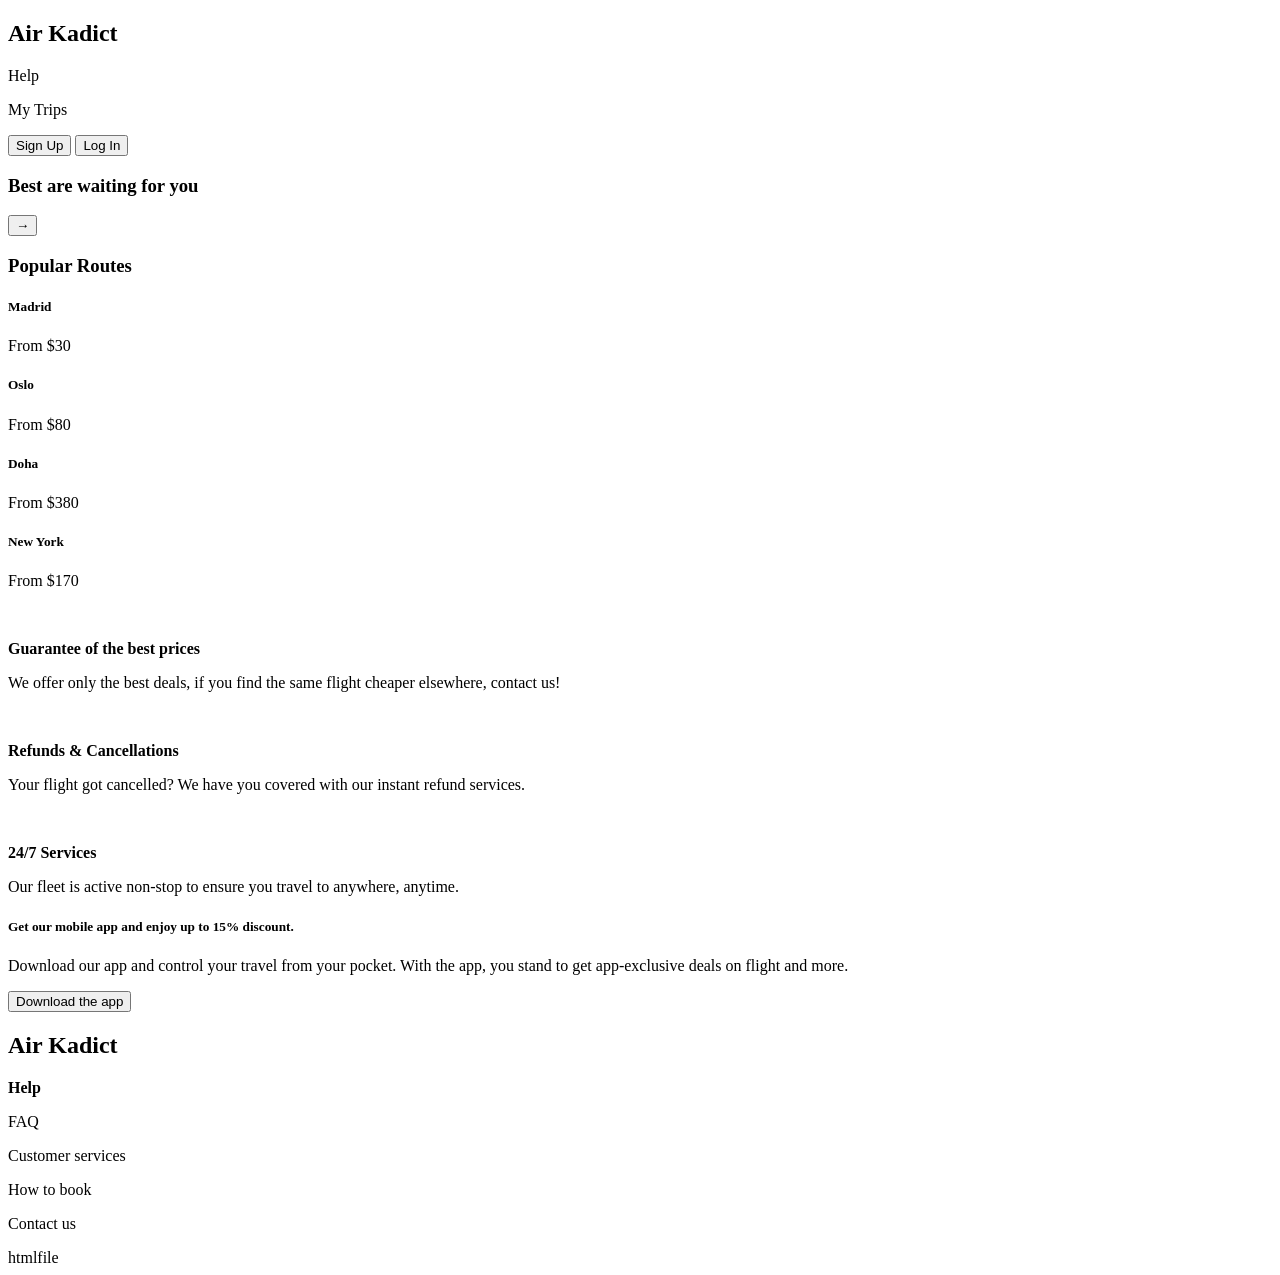
==== index.html @ 4bbc5a73 "Initial commit" ====
<!DOCTYPE html>
<html lang="en">
<head>
          <meta charset="UTF-8">
          <meta name="viewport" content="width=device-width, initial-scale=1.0">
          <title>Airline project</title>
          <link rel="stylesheet" href="">
</head>
<body>
          <nav>
                    <h2 class="logo">Air Kadict</h2>
                    <div class="navinfo">
                              <div class="links">
                                        <p class="help"><img src="pics/question.png" alt="">Help</p>
                                        <p class="trips"><img src="pics/plane.png" alt="">My Trips</p>
                              </div>
                              <div class="click">
                                        <button class="sign">Sign Up</button>
                                        <button class="login">Log In</button>
                              </div>
                    </div>
          </nav>  
          <section class="hero">
                    <h3>Best are waiting for you</h3>
                    <div class="booking">
                              <button class="arrow"><b>&rightarrow;</b></button>
                    </div>
          </section>    
          <section class="popular">
                    <h3 class="routes">Popular Routes</h3>
                    <div class="cards">
                              <div class="madrid">
                                        <h5>Madrid</h5>
                                        <p>From $30</p>
                              </div>
                              <div class="oslo">
                                        <h5>Oslo</h5>
                                        <p>From $80</p>
                              </div>
                              <div class="doha">
                                        <h5>Doha</h5>
                                        <p>From $380</p>
                              </div>
                              <div class="newyork">
                                        <h5>New York</h5>
                                        <p>From $170</p>
                              </div>
                    </div>
          </section>
          <section class="services">
                    <div class="guarantee">
                              <img src="pics/guarantee.png" alt="">
                              <p><b>Guarantee of the best prices</b></p>
                              <p>We offer only the best deals, if you find the same flight cheaper elsewhere, contact us!</p>
                    </div>
                    <div class="refund">
                              <img src="pics/credit.png" alt="">
                              <p><b>Refunds &amp; Cancellations</b></p>
                              <p>Your flight got cancelled? We have you covered with our instant refund services.</p>
                    </div>
                    <div class="daily">
                              <img src="pics/247.png" alt="">
                              <p><b>24/7 Services</b></p>
                              <p>Our fleet is active non-stop to ensure you travel to anywhere, anytime.</p>
                    </div>
          </section>   
          <div class="download">
                    <h5 class="down">Get our mobile app and enjoy up to 15% discount.</h5>
                    <p>Download our app and control your travel from your pocket. With the app,
                               you stand to get app-exclusive deals on flight and more.</p>
                    <button class="load">Download the app</button>
          </div>
          <footer>
                    <h2 class="foot">Air Kadict</h2>
                    <div class="foothelp">
                              <p><b>Help</b></p>
                              <p>FAQ</p>
                              <p>Customer services</p>
                              <p>How to book</p>
                              <p>Contact us</p>
                    </div>
          </footer>
</body>
</html>htmlfile
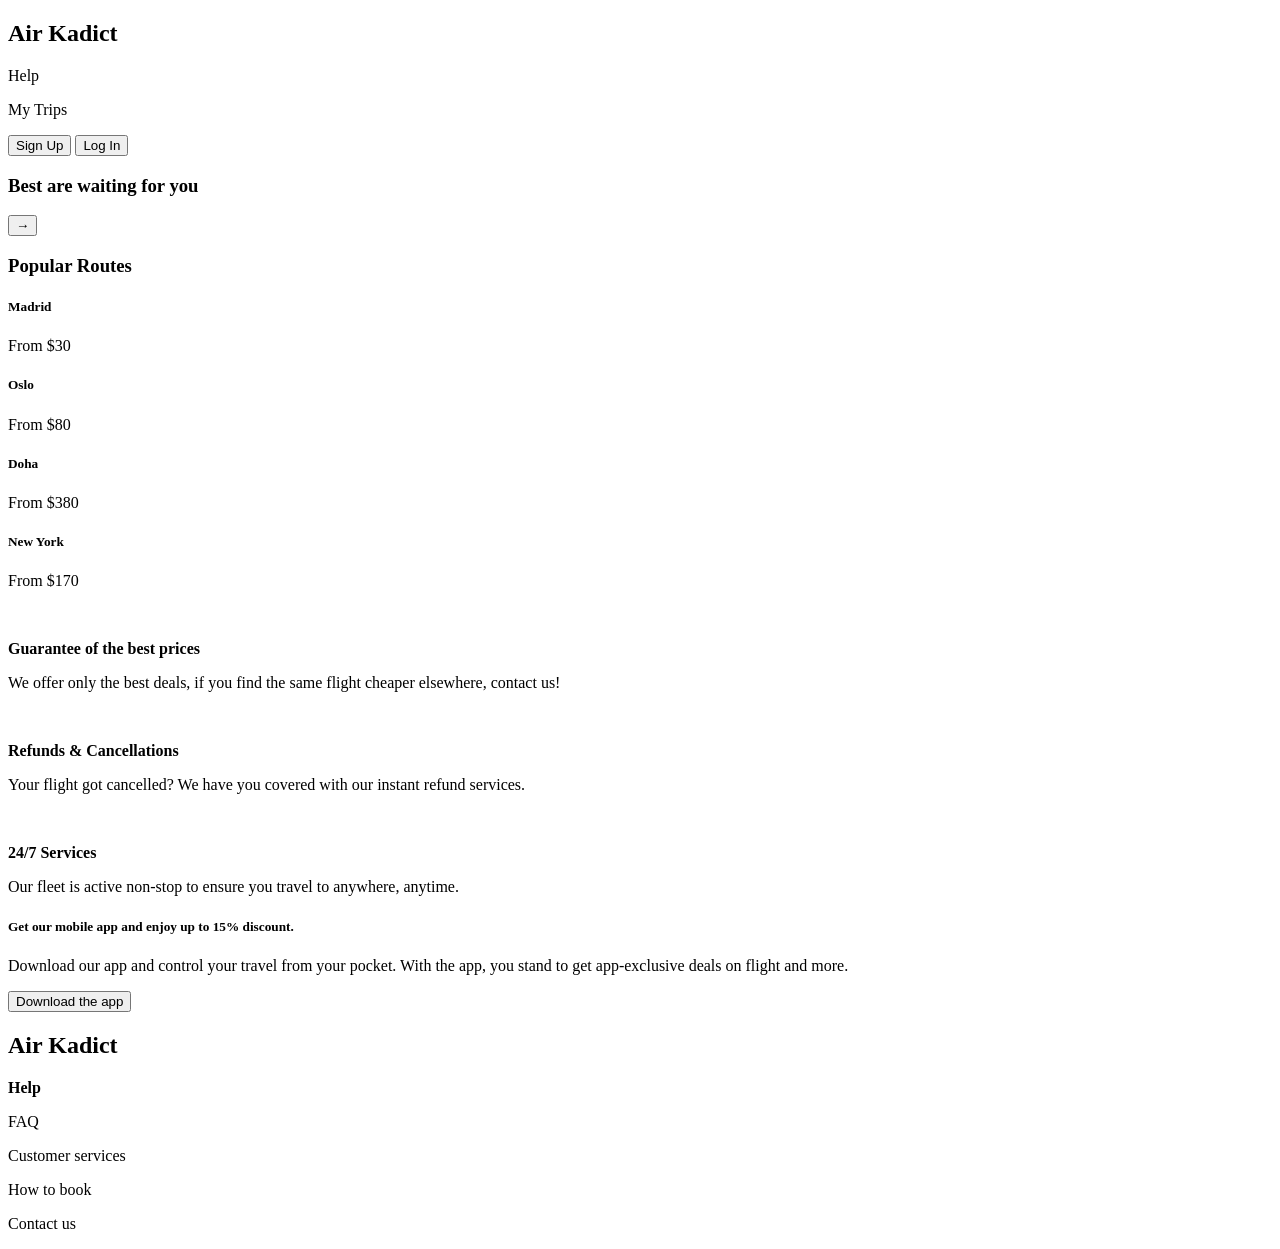
==== commit 96517426: "removed typo in line 84" ====
--- a/index.html
+++ b/index.html
@@ -81,4 +81,4 @@
                     </div>
           </footer>
 </body>
-</html>htmlfile
+</html>
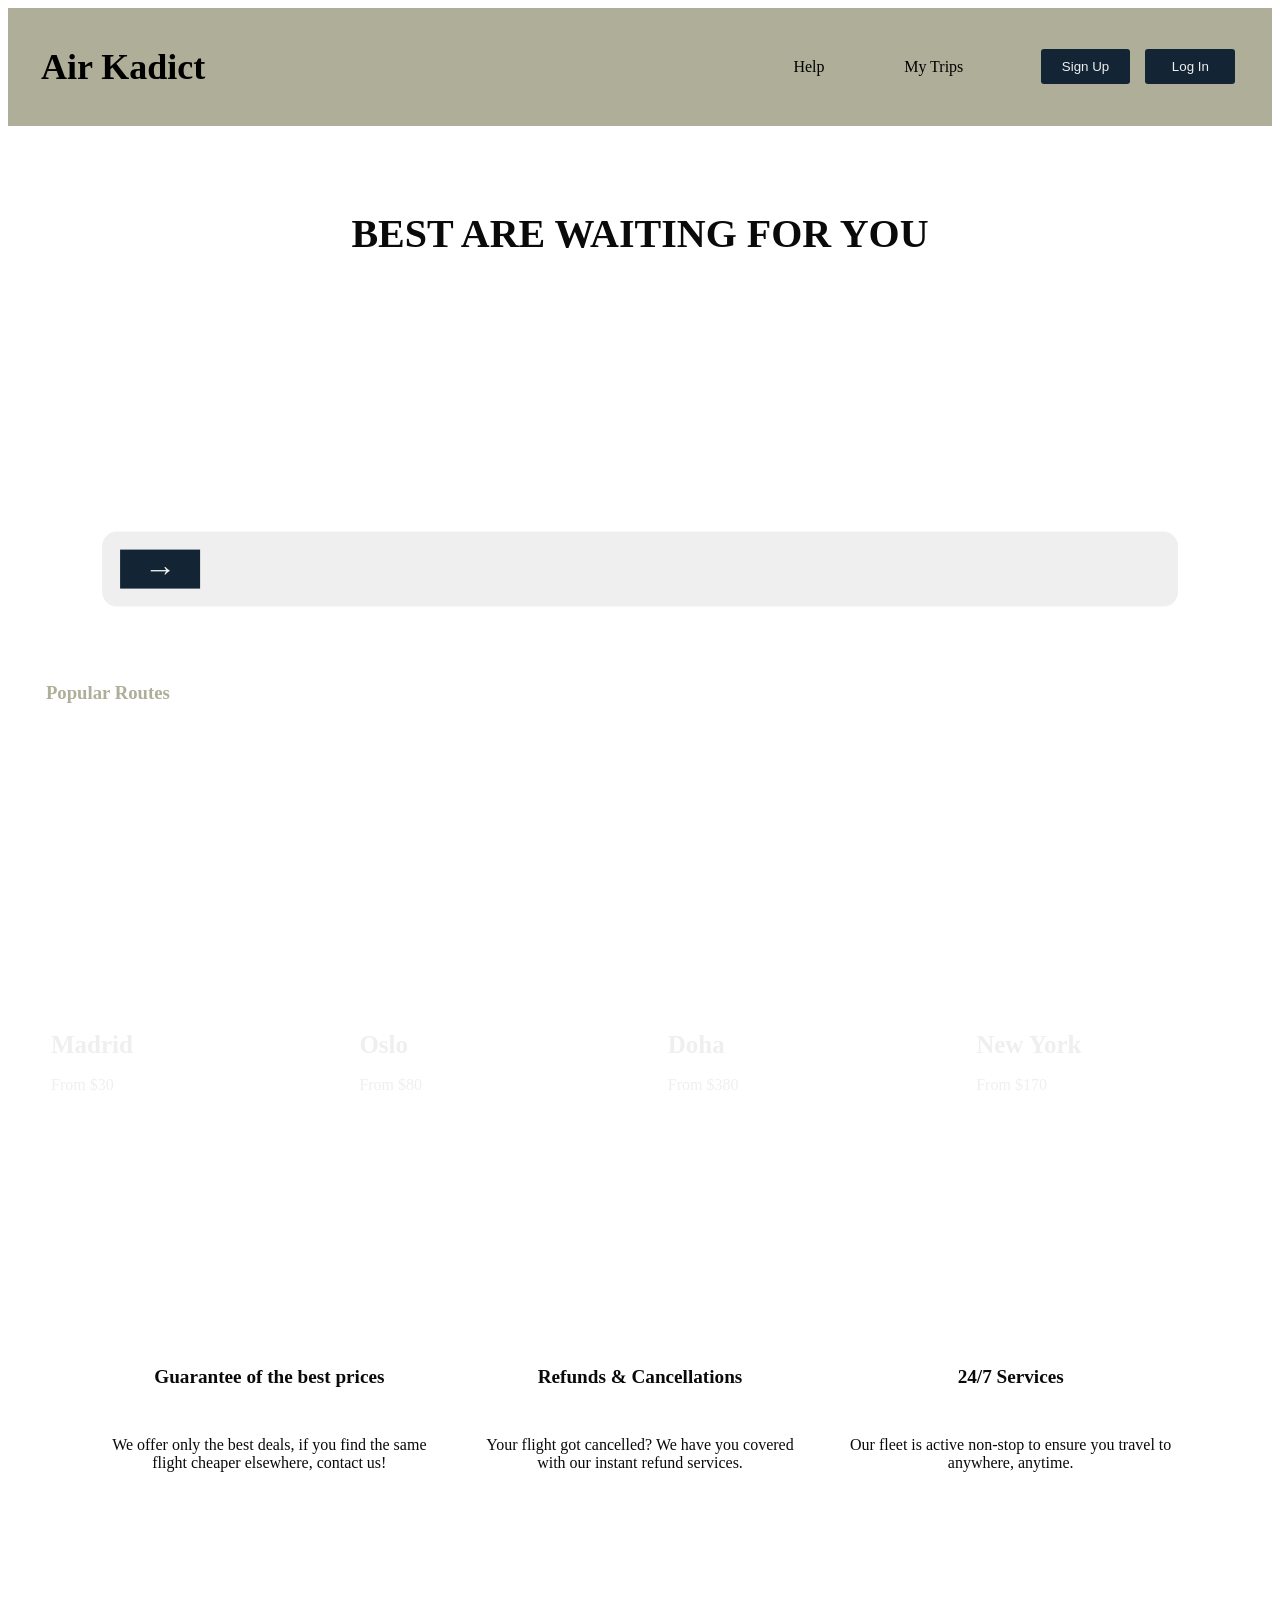
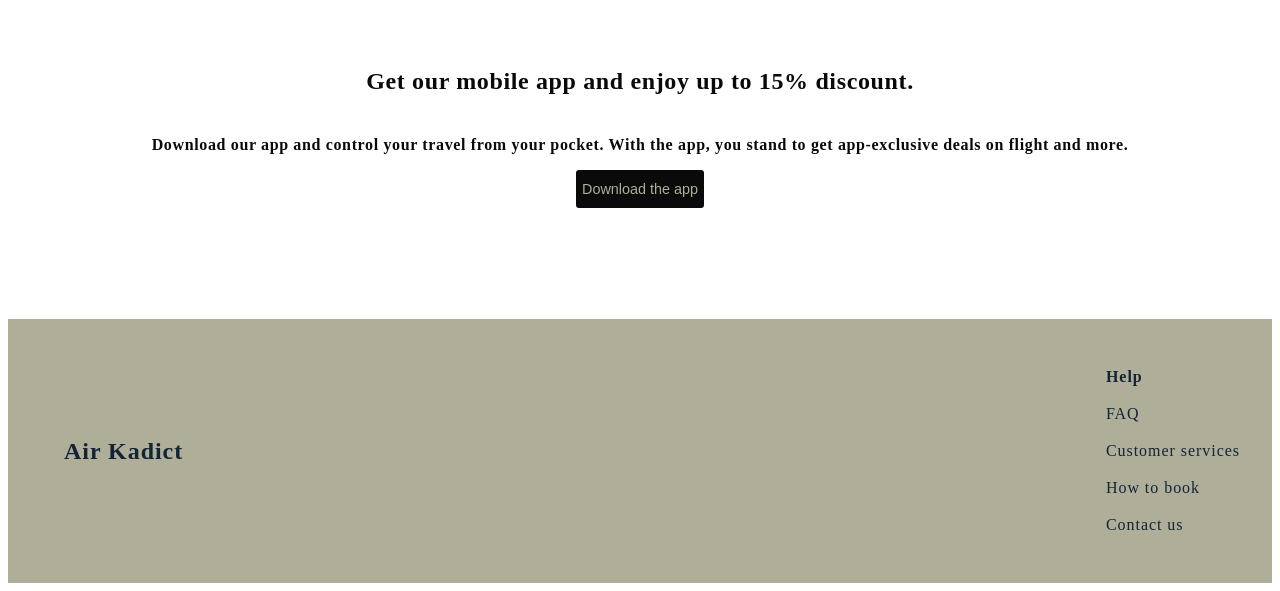
==== commit 014f6f4c: "Linked the stylesheet to the Html file" ====
--- a/index.html
+++ b/index.html
@@ -4,7 +4,7 @@
           <meta charset="UTF-8">
           <meta name="viewport" content="width=device-width, initial-scale=1.0">
           <title>Airline project</title>
-          <link rel="stylesheet" href="">
+          <link rel="stylesheet" href="style.css">
 </head>
 <body>
           <nav>
--- a/style.css
+++ b/style.css
@@ -0,0 +1,231 @@
+* ::before ::after{
+          margin: 0;
+          padding: 0;
+          box-sizing: border-box;
+}
+:root{
+          --bg: #efefef;
+          --border: #aeae99;
+          --accent: #132435;
+          --text: #0a0a0a;
+          --family: DM Serif Display, serif, Arial;
+}
+h2{
+          margin-left: 2%;
+}
+nav{
+          display: flex;
+          justify-content: space-between;
+          background-color: var(--border);
+          font-family: var(--family);
+          font-size: 1.5rem;
+          margin-bottom: 2rem;
+          padding: 0.5rem;
+          position: sticky;
+          top: 0;
+          z-index: 100;
+}
+.navinfo{
+          display: flex;
+          align-items: center;
+          justify-content: space-around;
+          margin: 1%;
+          gap: 20px;
+          width: 40%;
+}
+.navinfo .links{
+          display: flex;
+          justify-content: space-around;
+          align-items: center;
+          width: 50%;
+          font-size: 1rem;
+}
+.navinfo span{
+          display: flex;
+          width: 100%;
+          align-items: center;
+}
+.navinfo span img{
+          height: 15px;
+          margin: 2%;
+          margin-right: 5%;
+}
+.navinfo .click{
+          display: flex;
+          justify-content: space-evenly;
+          align-items: center;
+          width: 45%;          
+}
+.click button{
+          width: 40%;
+          height: 35px;
+          background-color: var(--accent);
+          border: none;
+          color: var(--bg);
+          border-radius: 3px;
+}
+.hero{
+          background-image: url(pics/Airplane2.png);
+          background-repeat: no-repeat;
+          background-position: center;
+          background-size: cover;
+          width: 100%;
+          position:inherit;
+          border-radius: 15px;
+          min-height: 400px;
+          padding-top: 1%;
+          margin-bottom: 7rem;
+
+}
+.hero h3{
+          font-family: var(--family);
+          font-size: 2.5rem;
+          font-weight: 600;
+          text-align: center;
+          color: var(--text);
+          text-transform: uppercase;
+          letter-spacing: 1.2;
+}
+.hero .booking{
+          position: absolute;
+          left: 50%;
+          /* bottom: -10%; */
+          margin-top: 17rem;
+          transform: translate(-50%, -50%);
+          display: grid;
+          grid-template-columns: 1fr 1fr 1fr 1fr 0.5fr;
+          background-color: var(--bg);
+          width: 65rem;
+          /* z-index: 0; */
+          border-radius: 15px;
+          padding: 1.4%;
+}
+.booking div{
+          border-right: 1px solid var(--border);
+          text-align: center;
+          
+}
+.booking button{
+          background-color: var(--accent);
+          font-size: 2em;
+          color: var(--bg);
+          width: 5rem;
+          border: none;
+}
+.routes{
+          font-family: var(--family);
+          color: var(--border);
+          margin-left: 3%;
+}
+.cards{
+          display: flex;
+          justify-content: space-evenly;
+          min-height: 400px;
+          margin-bottom: 10%;
+}
+.cards div{
+          display: flex;
+          flex-direction: column;
+          justify-content: flex-end;
+          width: 20%;
+          color: var(--bg);
+          padding: 1%;
+          margin-top: 2%;
+          border-radius: 15px;
+          background-repeat: no-repeat;
+          background-position: center;
+          background-size: cover;
+}
+
+.cards h5{
+          font-size: 25px;
+          margin-bottom: 0.1rem;
+          font-family: var(--family);
+}
+.madrid{
+          background: url(pics/madrid.png);
+}
+       
+.oslo{
+          background: url(pics/oslo.png);
+
+}
+.newyork{
+          background: url(pics/newyork.png);
+     
+}
+.doha{
+          background: url(pics/doha.png);
+}
+.services{
+          display: grid;
+          grid-template-columns: 1fr 1fr 1fr;
+          padding: clamp(3rem, 8vw, 6rem);
+          gap: 2.5rem;
+          align-items: center;
+          
+          
+}
+.services div{
+          display: flex;
+          flex-direction: column;
+          color: var(--text);
+          font-family: var(--family);
+          height: 120%;
+          text-align: center;
+          gap: 1rem;
+          margin-top: -5%;
+}
+.services div b{
+          font-size: 1.2rem;
+          letter-spacing: 1.2;
+}
+.services img{
+          width: 70%;
+          height: auto;       
+          margin: auto;
+}
+.download{
+          background-image: url(pics/Airplane1.png);
+          background-repeat: no-repeat;
+          background-position: center;
+          background-size: cover;
+          height: 40%;
+          padding: 3rem;
+          border-radius: 15px;
+          color: var(--text);
+          text-align: center;
+          font-weight: 600;
+          font-family: var(--family);
+          letter-spacing: 0.04em;
+          margin-bottom: 5%;
+}
+.down{
+          font-size: 1.5rem;
+          line-height: 1.2;
+}
+.load{
+          font-size: 0.9rem;
+          width: auto;
+          height: 2.4rem;
+          background-color: var(--text);
+          color: var(--border);
+          border: none;
+          border-radius: 3px;
+          transition: background 0.3s, color 0.2s;
+}
+.load:hover{
+          background-color: var(--border);
+          color: var(--accent);
+}
+footer{
+          background-color: var(--border);
+          display: flex;
+          font-family: var(--family);
+          justify-content: space-between;
+          color: var(--accent);
+          align-items: center;
+          line-height: 1.3;
+          letter-spacing: 0.06em;
+          padding: clamp(2rem, 5vw, 2rem);
+}
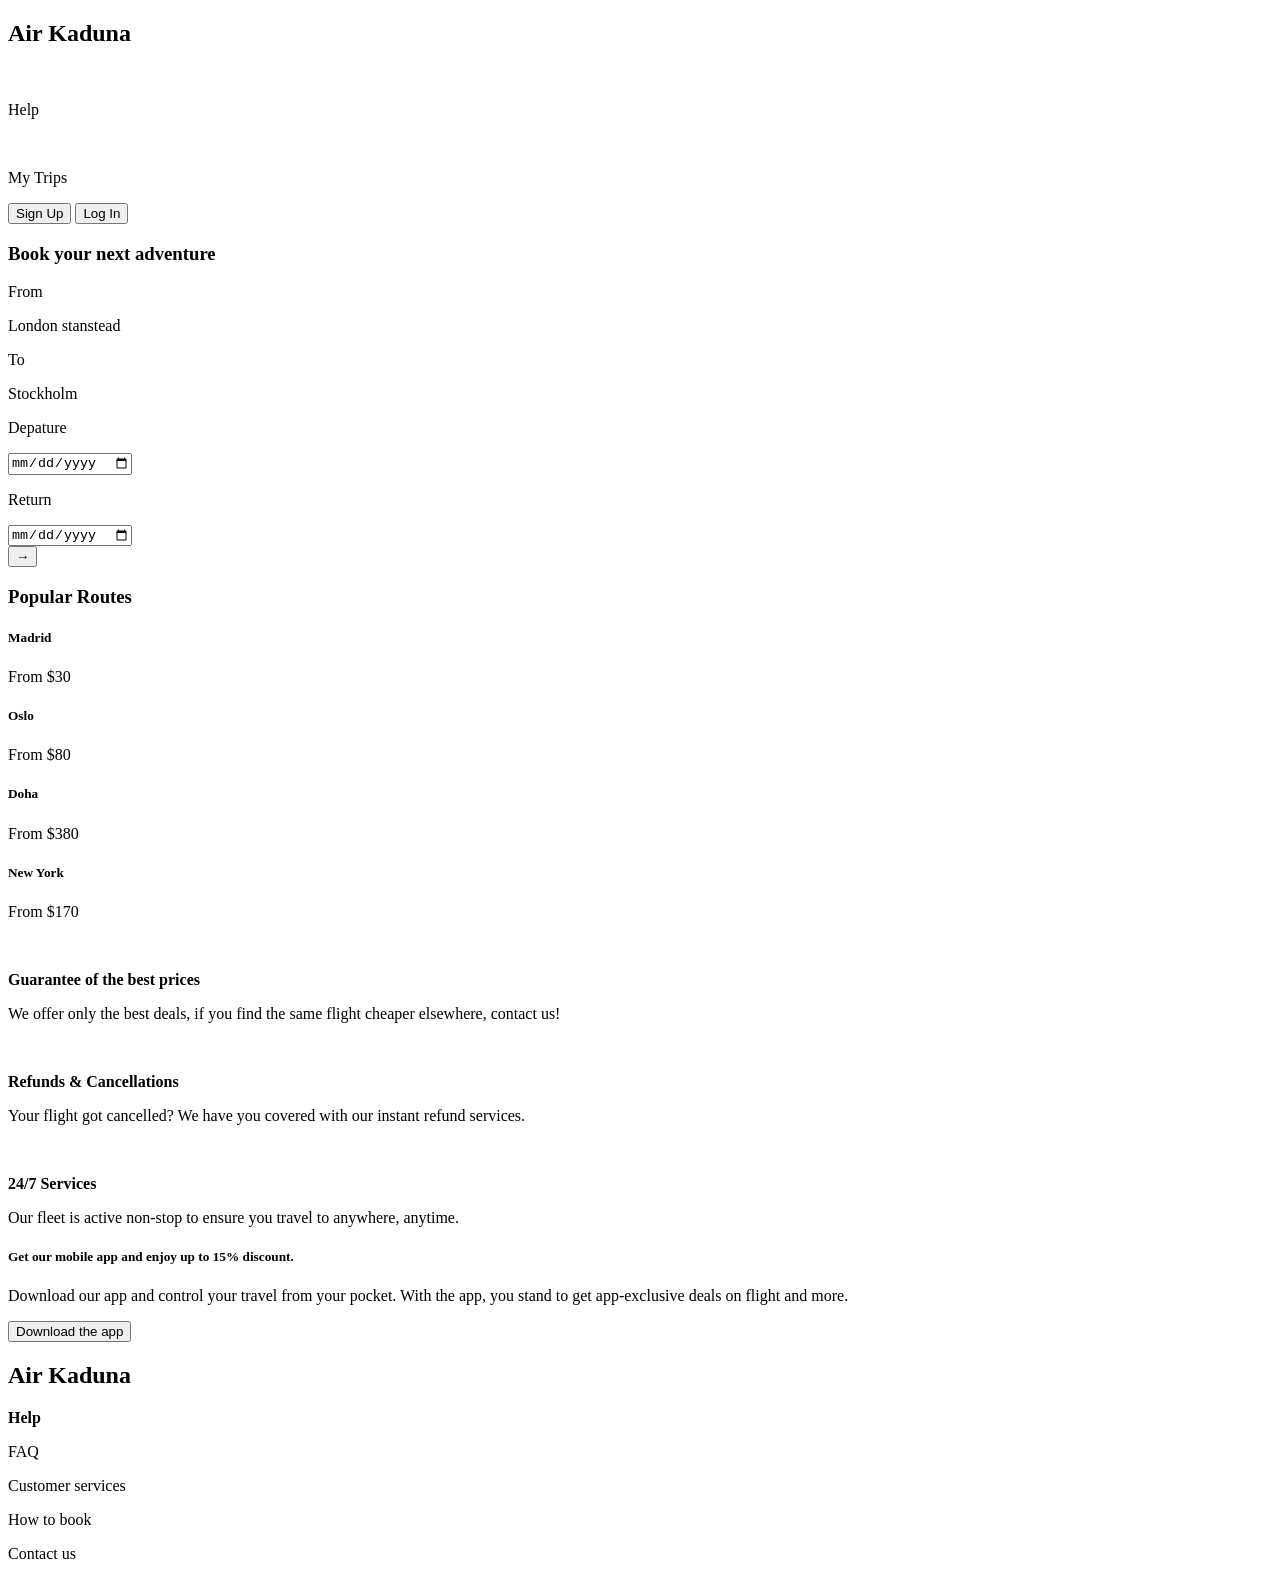
==== commit a9c3c710: "update html codebase" ====
--- a/index.html
+++ b/index.html
@@ -4,81 +4,96 @@
           <meta charset="UTF-8">
           <meta name="viewport" content="width=device-width, initial-scale=1.0">
           <title>Airline project</title>
-          <link rel="stylesheet" href="style.css">
+          <link rel="stylesheet" href="group.css">
 </head>
 <body>
-          <nav>
-                    <h2 class="logo">Air Kadict</h2>
-                    <div class="navinfo">
-                              <div class="links">
-                                        <p class="help"><img src="pics/question.png" alt="">Help</p>
-                                        <p class="trips"><img src="pics/plane.png" alt="">My Trips</p>
-                              </div>
-                              <div class="click">
-                                        <button class="sign">Sign Up</button>
-                                        <button class="login">Log In</button>
-                              </div>
-                    </div>
-          </nav>  
-          <section class="hero">
-                    <h3>Best are waiting for you</h3>
-                    <div class="booking">
-                              <button class="arrow"><b>&rightarrow;</b></button>
-                    </div>
-          </section>    
-          <section class="popular">
-                    <h3 class="routes">Popular Routes</h3>
-                    <div class="cards">
-                              <div class="madrid">
-                                        <h5>Madrid</h5>
-                                        <p>From $30</p>
-                              </div>
-                              <div class="oslo">
-                                        <h5>Oslo</h5>
-                                        <p>From $80</p>
-                              </div>
-                              <div class="doha">
-                                        <h5>Doha</h5>
-                                        <p>From $380</p>
-                              </div>
-                              <div class="newyork">
-                                        <h5>New York</h5>
-                                        <p>From $170</p>
-                              </div>
-                    </div>
-          </section>
-          <section class="services">
-                    <div class="guarantee">
-                              <img src="pics/guarantee.png" alt="">
-                              <p><b>Guarantee of the best prices</b></p>
-                              <p>We offer only the best deals, if you find the same flight cheaper elsewhere, contact us!</p>
-                    </div>
-                    <div class="refund">
-                              <img src="pics/credit.png" alt="">
-                              <p><b>Refunds &amp; Cancellations</b></p>
-                              <p>Your flight got cancelled? We have you covered with our instant refund services.</p>
-                    </div>
-                    <div class="daily">
-                              <img src="pics/247.png" alt="">
-                              <p><b>24/7 Services</b></p>
-                              <p>Our fleet is active non-stop to ensure you travel to anywhere, anytime.</p>
-                    </div>
-          </section>   
-          <div class="download">
-                    <h5 class="down">Get our mobile app and enjoy up to 15% discount.</h5>
-                    <p>Download our app and control your travel from your pocket. With the app,
-                               you stand to get app-exclusive deals on flight and more.</p>
-                    <button class="load">Download the app</button>
-          </div>
-          <footer>
-                    <h2 class="foot">Air Kadict</h2>
-                    <div class="foothelp">
-                              <p><b>Help</b></p>
-                              <p>FAQ</p>
-                              <p>Customer services</p>
-                              <p>How to book</p>
-                              <p>Contact us</p>
-                    </div>
-          </footer>
+    <nav>
+        <h2 class="logo">Air Kaduna</h2>
+        <div class="navinfo">
+            <div class="links">
+                <span><img src="pics/question.png" alt=""><p class="help">Help</p></span>
+                <span><img src="pics/plane.png" alt=""><p class="trips">My Trips</p></span>
+            </div>
+            <div class="click">
+                <button class="sign">Sign Up</button>
+                <button class="login" onclick="location='login.html'">Log In</button>
+            </div>
+        </div>
+    </nav>  
+    <section class="hero">
+        <h3>Book your next adventure</h3>
+        <div class="booking">
+            <div>  
+                <p class="booking-title">From</p>
+                <p class="booking-info">London stanstead</p>
+            </div>
+            <div>  
+                <p class="booking-title">To</p>
+                <p class="booking-info">Stockholm</p>
+            </div>
+            <div>  
+                <p class="booking-title">Depature</p>
+                <input type="date" id="depart">
+            </div>
+            <div>  
+                <p class="booking-title">Return</p>
+                <input type="date" id="arrive">
+            </div>            
+            <button class="arrow"><b>&rightarrow;</b></button>
+        </div>
+    </section>    
+    <section class="popular">
+        <h3 class="routes">Popular Routes</h3>
+        <div class="cards">
+            <div class="madrid">
+                <h5>Madrid</h5>
+                <p>From $30</p>
+            </div>
+            <div class="oslo">
+                <h5>Oslo</h5>
+                <p>From $80</p>
+            </div>
+            <div class="doha">
+                <h5>Doha</h5>
+                <p>From $380</p>
+            </div>
+            <div class="newyork">
+                <h5>New York</h5>
+                <p>From $170</p>
+            </div>
+        </div>
+    </section>
+    <section class="services">
+        <div class="guarantee">
+            <img src="pics/guarantee.png" alt="">
+            <p><b>Guarantee of the best prices</b></p>
+            <p>We offer only the best deals, if you find the same flight cheaper elsewhere, contact us!</p>
+        </div>
+        <div class="refund">
+            <img src="pics/credit.png" alt="">
+            <p><b>Refunds &amp; Cancellations</b></p>
+            <p>Your flight got cancelled? We have you covered with our instant refund services.</p>
+        </div>
+        <div class="daily">
+            <img src="pics/247.png" alt="">
+            <p><b>24/7 Services</b></p>
+            <p>Our fleet is active non-stop to ensure you travel to anywhere, anytime.</p>
+        </div>
+    </section>   
+    <div class="download">
+        <h5 class="down">Get our mobile app and enjoy up to 15% discount.</h5>
+        <p>Download our app and control your travel from your pocket. With the app, you stand to get app-exclusive deals on flight and more.</p>
+        <button class="load">Download the app</button>
+    </div>
+    <footer>
+        <h2 class="foot">Air Kaduna</h2>
+        <div class="foothelp">
+            <p><b>Help</b></p>
+            <p>FAQ</p>
+            <p>Customer services</p>
+            <p>How to book</p>
+            <p>Contact us</p>
+        </div>
+    </footer>
 </body>
-</html>
+</html>
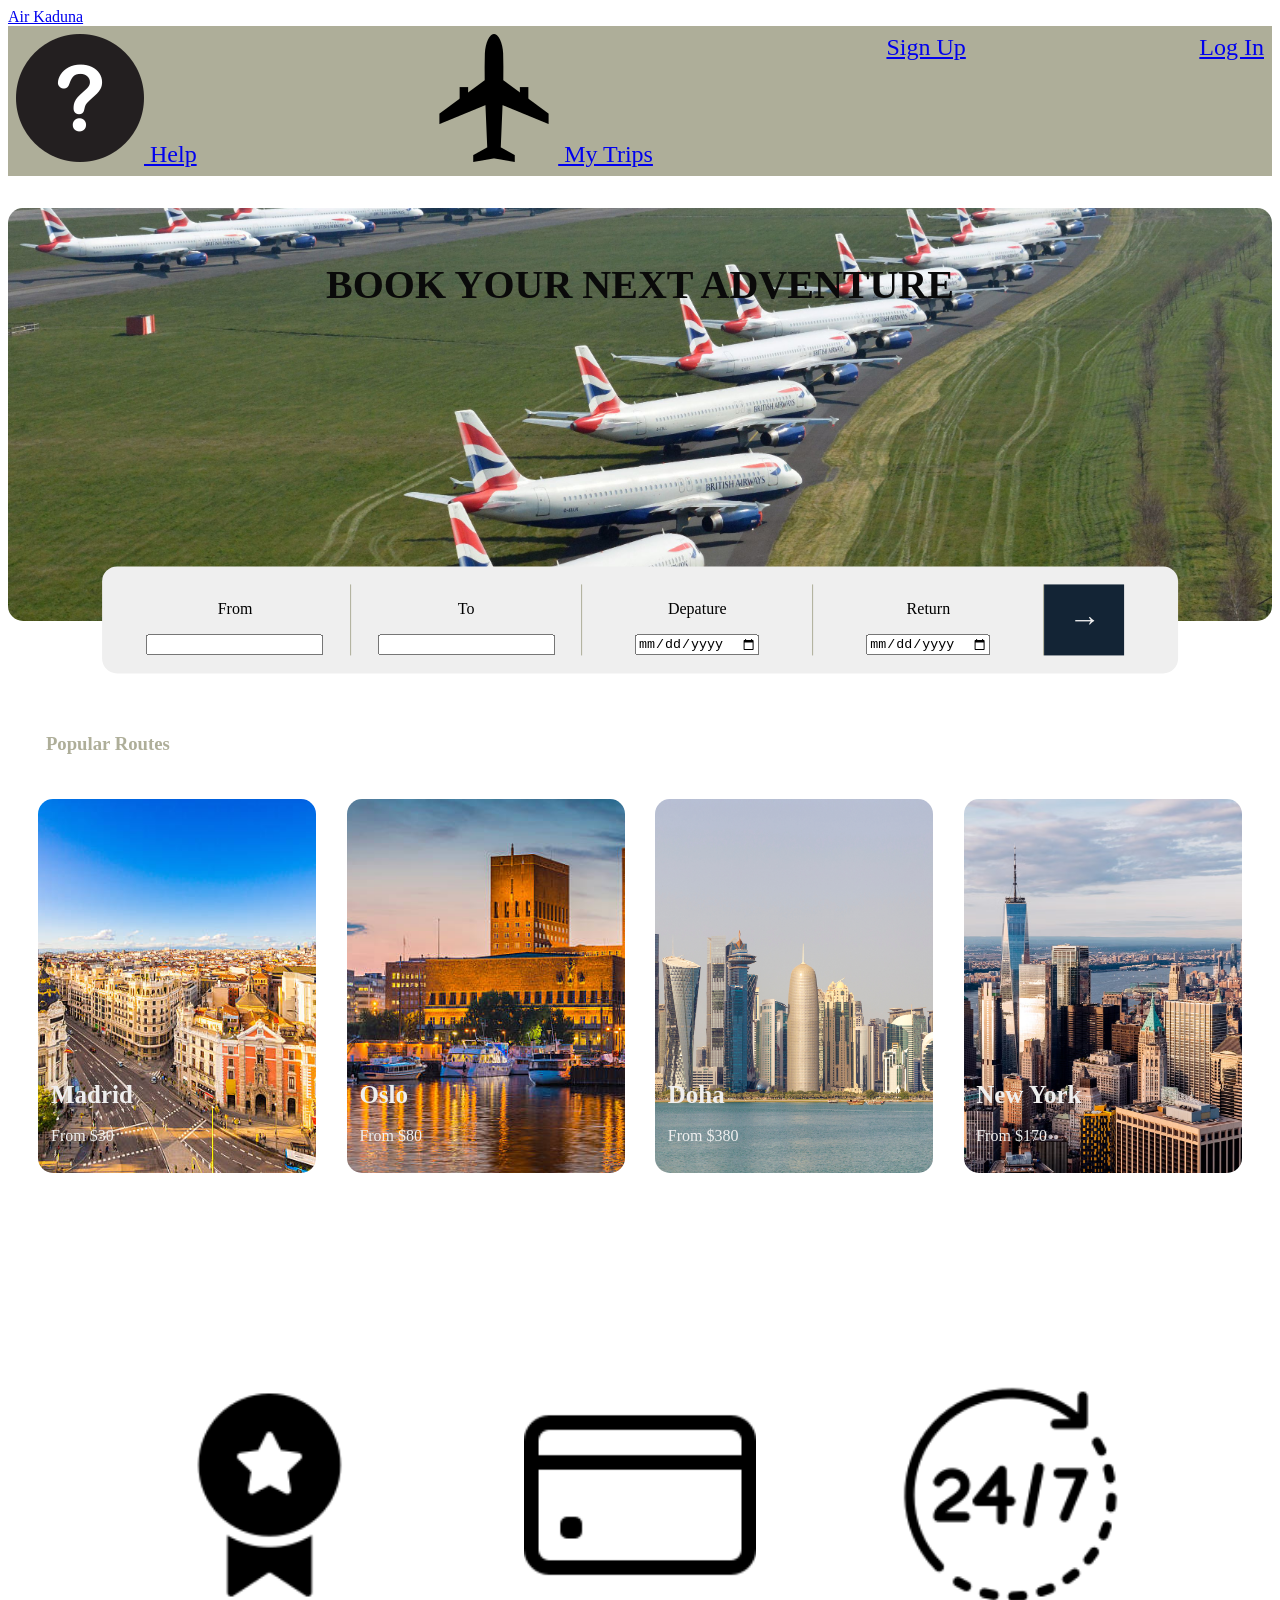
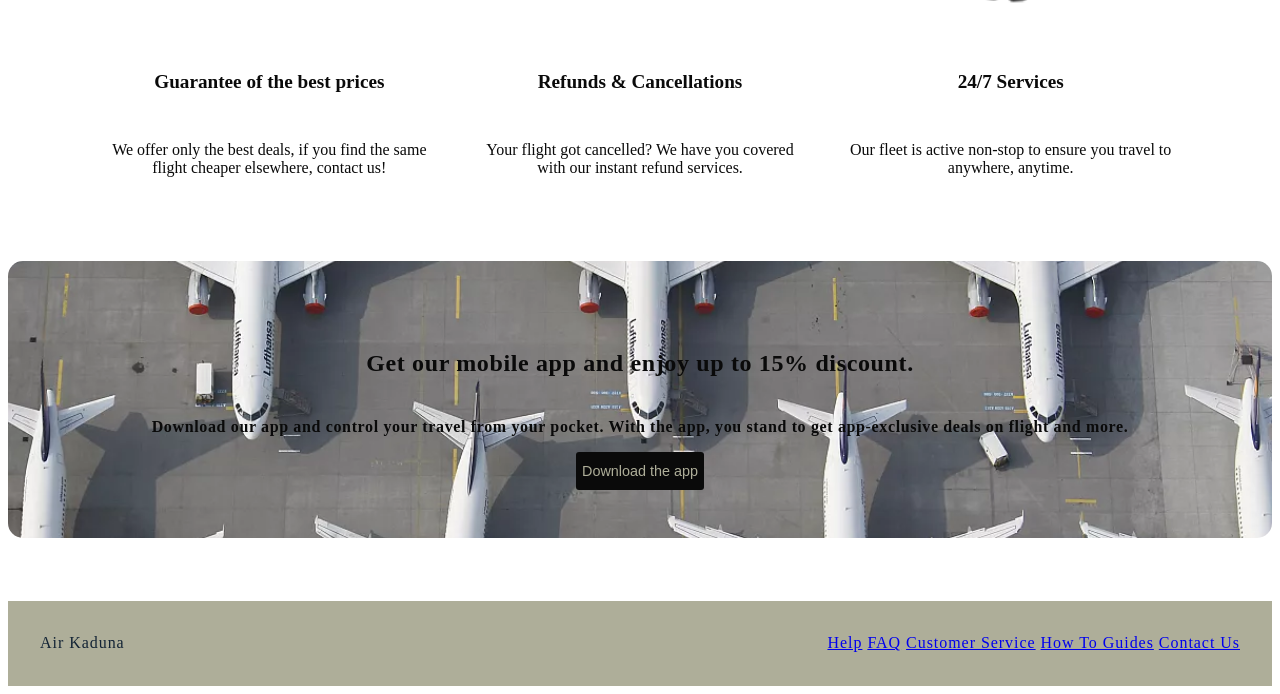
==== commit b2feba3b: "initial commit for all files" ====
--- a/index.html
+++ b/index.html
@@ -4,32 +4,28 @@
           <meta charset="UTF-8">
           <meta name="viewport" content="width=device-width, initial-scale=1.0">
           <title>Airline project</title>
-          <link rel="stylesheet" href="group.css">
+          <link rel="stylesheet" href="style.css">
 </head>
 <body>
-    <nav>
-        <h2 class="logo">Air Kaduna</h2>
-        <div class="navinfo">
-            <div class="links">
-                <span><img src="pics/question.png" alt=""><p class="help">Help</p></span>
-                <span><img src="pics/plane.png" alt=""><p class="trips">My Trips</p></span>
-            </div>
-            <div class="click">
-                <button class="sign">Sign Up</button>
-                <button class="login" onclick="location='login.html'">Log In</button>
-            </div>
-        </div>
-    </nav>  
+    <header>
+        <div class="logo"><a href="index.html">Air Kaduna</a></div>
+        <nav>
+            <a href="help.html"><img src="pics/question.png"> Help</a>
+            <a href="travels.html"><img src="pics/plane.png"> My Trips</a>
+            <a href="signup.html" class="signup">Sign Up</a>
+            <a href="login.html" class="login">Log In</a>
+        </nav>
+    </header>
     <section class="hero">
         <h3>Book your next adventure</h3>
         <div class="booking">
             <div>  
                 <p class="booking-title">From</p>
-                <p class="booking-info">London stanstead</p>
+                <input type="search" class="booking-info">
             </div>
             <div>  
                 <p class="booking-title">To</p>
-                <p class="booking-info">Stockholm</p>
+                <input type="search" class="booking-info">
             </div>
             <div>  
                 <p class="booking-title">Depature</p>
@@ -39,7 +35,7 @@
                 <p class="booking-title">Return</p>
                 <input type="date" id="arrive">
             </div>            
-            <button class="arrow"><b>&rightarrow;</b></button>
+            <button class="arrow" onclick="location='travels.html'"><b>&rightarrow;</b></button>
         </div>
     </section>    
     <section class="popular">
@@ -86,13 +82,13 @@
         <button class="load">Download the app</button>
     </div>
     <footer>
-        <h2 class="foot">Air Kaduna</h2>
-        <div class="foothelp">
-            <p><b>Help</b></p>
-            <p>FAQ</p>
-            <p>Customer services</p>
-            <p>How to book</p>
-            <p>Contact us</p>
+        <div class="logo">Air Kaduna</div>
+        <div class="footer-links">
+            <a href="help.html">Help</a>
+            <a href="help.html#faq">FAQ</a>
+            <a href="help.html#customer-service">Customer Service</a>
+            <a href="help.html#guides">How To Guides</a>
+            <a href="help.html#contact">Contact Us</a>
         </div>
     </footer>
 </body>
--- a/style.css
+++ b/style.css
@@ -0,0 +1,231 @@
+* ::before ::after{
+          margin: 0;
+          padding: 0;
+          box-sizing: border-box;
+}
+:root{
+          --bg: #efefef;
+          --border: #aeae99;
+          --accent: #132435;
+          --text: #0a0a0a;
+          --family: DM Serif Display, serif, Arial;
+}
+h2{
+          margin-left: 2%;
+}
+nav{
+          display: flex;
+          justify-content: space-between;
+          background-color: var(--border);
+          font-family: var(--family);
+          font-size: 1.5rem;
+          margin-bottom: 2rem;
+          padding: 0.5rem;
+          position: sticky;
+          top: 0;
+          z-index: 100;
+}
+.navinfo{
+          display: flex;
+          align-items: center;
+          justify-content: space-around;
+          margin: 1%;
+          gap: 20px;
+          width: 40%;
+}
+.navinfo .links{
+          display: flex;
+          justify-content: space-around;
+          align-items: center;
+          width: 50%;
+          font-size: 1rem;
+}
+.navinfo span{
+          display: flex;
+          width: 100%;
+          align-items: center;
+}
+.navinfo span img{
+          height: 15px;
+          margin: 2%;
+          margin-right: 5%;
+}
+.navinfo .click{
+          display: flex;
+          justify-content: space-evenly;
+          align-items: center;
+          width: 45%;          
+}
+.click button{
+          width: 40%;
+          height: 35px;
+          background-color: var(--accent);
+          border: none;
+          color: var(--bg);
+          border-radius: 3px;
+}
+.hero{
+          background-image: url(pics/Airplane2.png);
+          background-repeat: no-repeat;
+          background-position: center;
+          background-size: cover;
+          width: 100%;
+          position:inherit;
+          border-radius: 15px;
+          min-height: 400px;
+          padding-top: 1%;
+          margin-bottom: 7rem;
+
+}
+.hero h3{
+          font-family: var(--family);
+          font-size: 2.5rem;
+          font-weight: 600;
+          text-align: center;
+          color: var(--text);
+          text-transform: uppercase;
+          letter-spacing: 1.2;
+}
+.hero .booking{
+          position: absolute;
+          left: 50%;
+          /* bottom: -10%; */
+          margin-top: 17rem;
+          transform: translate(-50%, -50%);
+          display: grid;
+          grid-template-columns: 1fr 1fr 1fr 1fr 0.5fr;
+          background-color: var(--bg);
+          width: 65rem;
+          /* z-index: 0; */
+          border-radius: 15px;
+          padding: 1.4%;
+}
+.booking div{
+          border-right: 1px solid var(--border);
+          text-align: center;
+          
+}
+.booking button{
+          background-color: var(--accent);
+          font-size: 2em;
+          color: var(--bg);
+          width: 5rem;
+          border: none;
+}
+.routes{
+          font-family: var(--family);
+          color: var(--border);
+          margin-left: 3%;
+}
+.cards{
+          display: flex;
+          justify-content: space-evenly;
+          min-height: 400px;
+          margin-bottom: 10%;
+}
+.cards div{
+          display: flex;
+          flex-direction: column;
+          justify-content: flex-end;
+          width: 20%;
+          color: var(--bg);
+          padding: 1%;
+          margin-top: 2%;
+          border-radius: 15px;
+          background-repeat: no-repeat;
+          background-position: center;
+          background-size: cover;
+}
+
+.cards h5{
+          font-size: 25px;
+          margin-bottom: 0.1rem;
+          font-family: var(--family);
+}
+.madrid{
+          background: url(pics/madrid.png);
+}
+       
+.oslo{
+          background: url(pics/oslo.png);
+
+}
+.newyork{
+          background: url(pics/newyork.png);
+     
+}
+.doha{
+          background: url(pics/doha.png);
+}
+.services{
+          display: grid;
+          grid-template-columns: 1fr 1fr 1fr;
+          padding: clamp(3rem, 8vw, 6rem);
+          gap: 2.5rem;
+          align-items: center;
+          
+          
+}
+.services div{
+          display: flex;
+          flex-direction: column;
+          color: var(--text);
+          font-family: var(--family);
+          height: 120%;
+          text-align: center;
+          gap: 1rem;
+          margin-top: -5%;
+}
+.services div b{
+          font-size: 1.2rem;
+          letter-spacing: 1.2;
+}
+.services img{
+          width: 70%;
+          height: auto;       
+          margin: auto;
+}
+.download{
+          background-image: url(pics/Airplane1.png);
+          background-repeat: no-repeat;
+          background-position: center;
+          background-size: cover;
+          height: 40%;
+          padding: 3rem;
+          border-radius: 15px;
+          color: var(--text);
+          text-align: center;
+          font-weight: 600;
+          font-family: var(--family);
+          letter-spacing: 0.04em;
+          margin-bottom: 5%;
+}
+.down{
+          font-size: 1.5rem;
+          line-height: 1.2;
+}
+.load{
+          font-size: 0.9rem;
+          width: auto;
+          height: 2.4rem;
+          background-color: var(--text);
+          color: var(--border);
+          border: none;
+          border-radius: 3px;
+          transition: background 0.3s, color 0.2s;
+}
+.load:hover{
+          background-color: var(--border);
+          color: var(--accent);
+}
+footer{
+          background-color: var(--border);
+          display: flex;
+          font-family: var(--family);
+          justify-content: space-between;
+          color: var(--accent);
+          align-items: center;
+          line-height: 1.3;
+          letter-spacing: 0.06em;
+          padding: clamp(2rem, 5vw, 2rem);
+}
